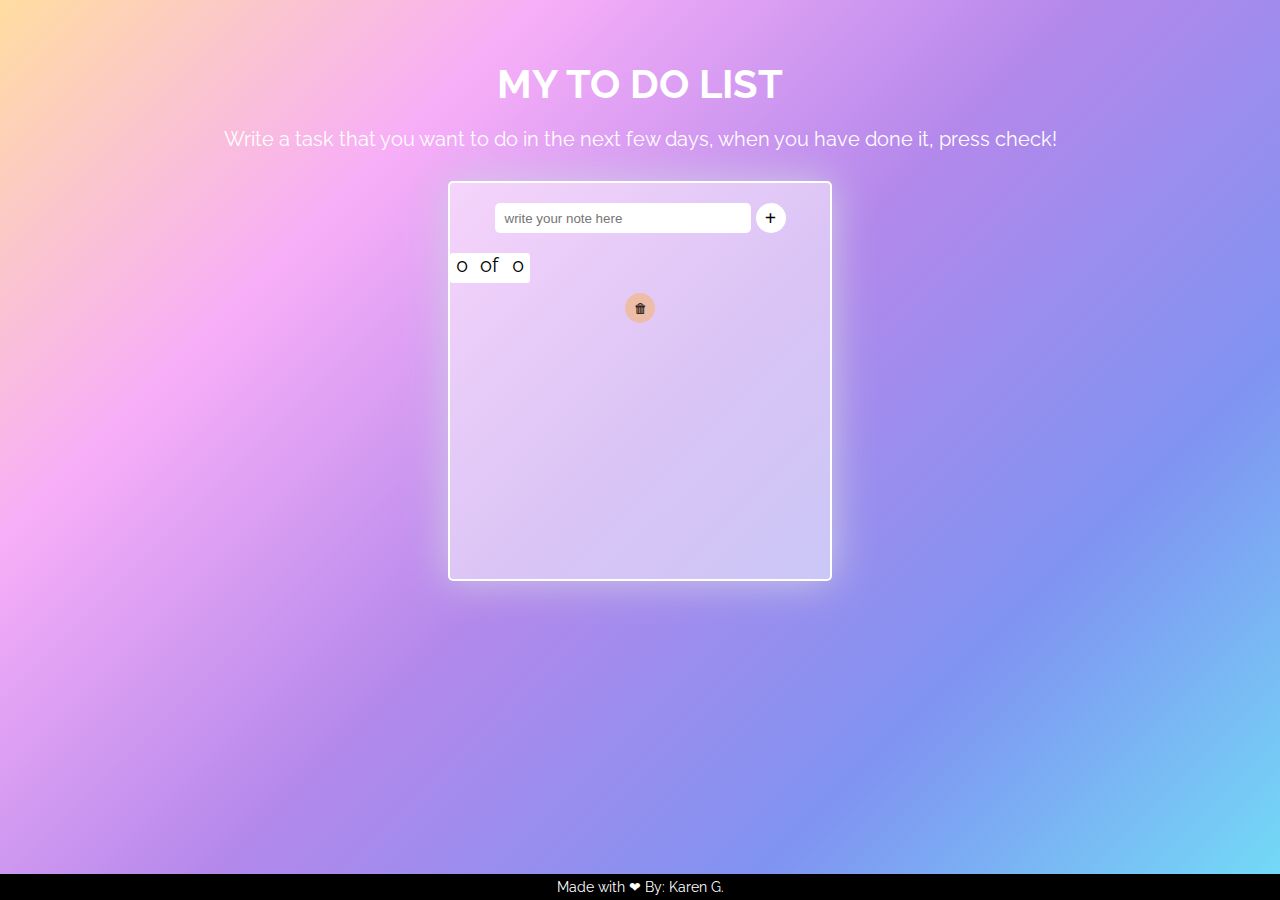
==== index.html @ 77fcb5bc "rename index file" ====
<!DOCTYPE html>
<html lang="en">

<head>
    <meta charset="UTF-8">
    <meta http-equiv="X-UA-Compatible" content="IE=edge">
    <meta name="viewport" content="width=device-width, initial-scale=1.0">
    <title>Document</title>
    <link rel="stylesheet" href="./todolist.css">
    <link href="https://fonts.googleapis.com/css2?family=Raleway:wght@200&display=swap" rel="stylesheet">
</head>

<body>
    <div class="title-container">
        <h1 class="tittle">MY TO DO LIST</h1>
    </div>

    <div class="p-container">
        <p class="paragraph">Write a task that you want to do in the next few days, when you have done it, press check!</p>
    </div>

    <div class="task-container">
        <div class="input-container">
            <input type="text" placeholder="write your note here" id="input">
            <input type="button" value="+" id="buttonTask">
        </div>

        <div class="number-container">
            <span class="number-of">0 </span>
            <p> of </p> <span class="totalNotes"> 0</span>
        </div>

        <div class="list"></div>

        <div class="delete">
            <input type="button" value="🗑" class="delete-button">
        </div>

    </div>

    <footer class="footer">
        <p class="footer-text">Made with ❤ By: Karen G.</p>
    </footer>
    <script src="todolist.js"></script>
</body>

</html>
---- todolist.css ----
* {
    box-sizing: border-box;
    padding: 0;
    margin: 0;
}

html {
    font-size: 62.5%;
}

body {
    background: linear-gradient(135deg, #FFDDA1, #F7AEF8, #B388EB, #8093F1, #72DDF7);
    background-repeat: no-repeat;
    height: 100vh;
    display: flex;
    align-items: center;
    flex-direction: column;
    font-family: 'Raleway', sans-serif;
}

.tittle {
    color: white;
}

.title-container {
    display: flex;
    justify-content: center;
    margin-top: 60px;
    font-size: 2rem;
}

.paragraph {
    color: white;
}

.p-container {
    display: flex;
    justify-content: center;
    margin-top: 20px;
    font-size: 2rem;
}

.task-container {
    display: flex;
    flex-direction: column;
    margin-top: 30px;
    background-color: rgba(255, 255, 255, 0.5);
    border-radius: 5px;
    border: 2px #ffffff solid;
    width: 30vw;
    min-height: 400px;
    box-shadow: 0px 0px 40px rgb(209, 205, 231);
}

.input-container {
    margin-top: 20px;
    display: flex;
    justify-content: center;
    align-items: center;
}

#input {
    height: 30px;
    width: 20vw;
    border-radius: 5px;
    border-color: #ffffff;
    margin-bottom: 10px;
    border: 0;
    text-indent: 10px;
}

#buttonTask {
    width: 30px;
    height: 30px;
    margin-left: 5px;
    margin-bottom: 10px;
    font-family: 'Times New Roman', Times, serif;
    font-weight: bold;
    font-size: 2rem;
    background-color: rgb(255, 255, 255);
    border-radius: 50%;
    border: 0;
}

.number-container {
    margin-top: 10px;
    background-color: white;
    height: 30px;
    width: 80px;
    display: flex;
    justify-content: space-around;
    font-size: 2rem;
    margin-bottom: 10px;
    border-radius: 3px;
}

.delete-button {
    display: flex;
    margin: 0 auto;
    justify-content: center;
    background-color: rgb(238, 189, 167);
    width: 30px;
    height: 30px;
    border: 0;
    border-radius: 50%;
}

.list {
    list-style: none;
}

.footer {
    background-color: black;
    display: flex;
    justify-content: center;
    width: 100vw;
    margin-top: auto;
    height: 2vw;
    align-items: center;
}

.footer-text {
    color: white;
    font-size: 1.4rem;
}

.done {
    text-decoration: line-through;
}

.check {
    margin: 5px 5px 5px 15px;
}

.toDo {
    display: flex;
    align-items: center;
}

.text {
    font-size: 1.8rem;
}
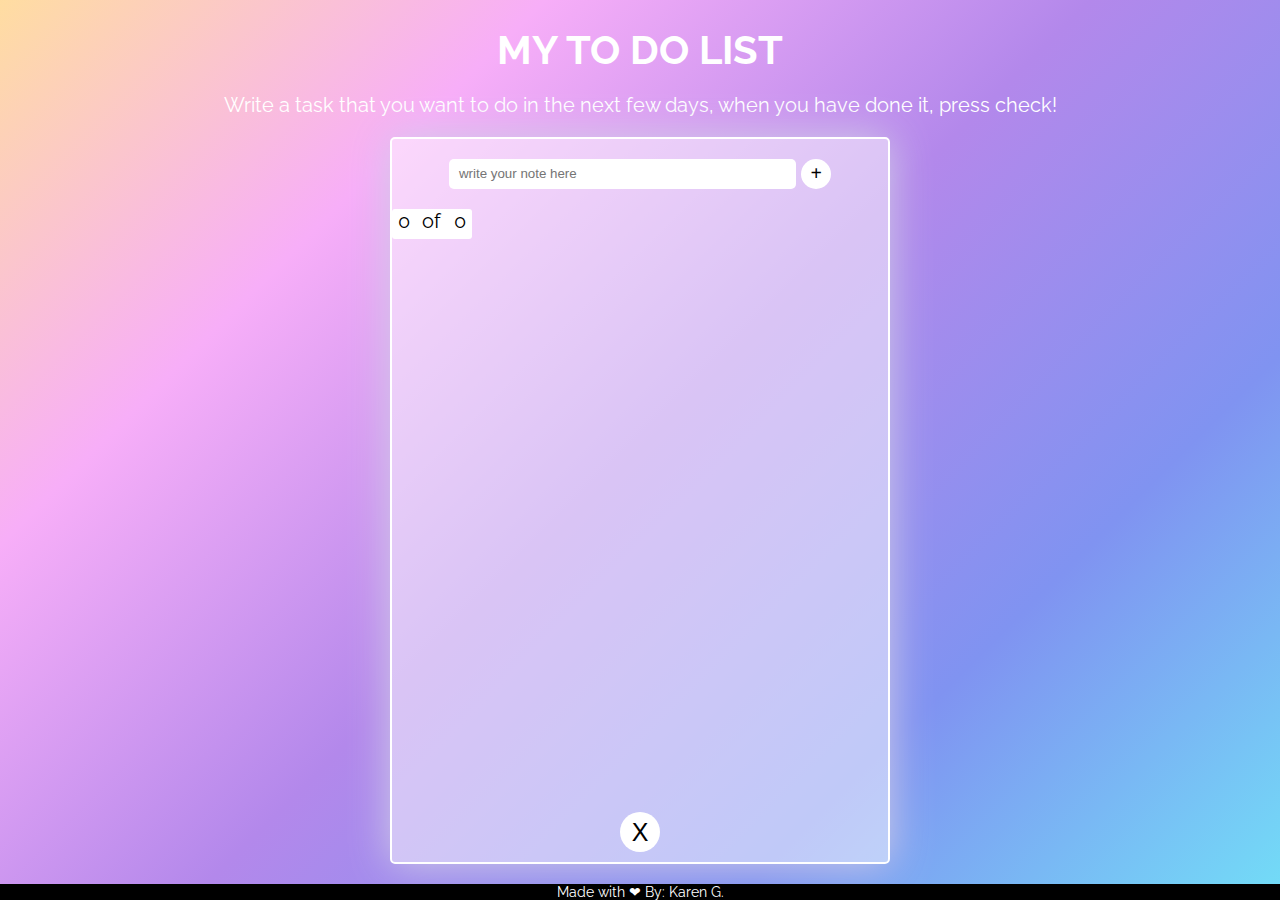
==== commit b7f8c51b: "NEW VALUE DELETTE" ====
--- a/index.html
+++ b/index.html
@@ -33,7 +33,7 @@
         <div class="list"></div>
 
         <div class="delete">
-            <input type="button" value="🗑" class="delete-button">
+            <input type="button" value="X" class="delete-button">
         </div>
 
     </div>
--- a/todolist.css
+++ b/todolist.css
@@ -25,7 +25,7 @@
 .title-container {
     display: flex;
     justify-content: center;
-    margin-top: 60px;
+    padding-top: 2%;
     font-size: 2rem;
 }
 
@@ -36,20 +36,20 @@
 .p-container {
     display: flex;
     justify-content: center;
-    margin-top: 20px;
     font-size: 2rem;
+    padding: 20px 0;
 }
 
 .task-container {
     display: flex;
+    flex: 1;
     flex-direction: column;
-    margin-top: 30px;
     background-color: rgba(255, 255, 255, 0.5);
     border-radius: 5px;
     border: 2px #ffffff solid;
-    width: 30vw;
-    min-height: 400px;
+    width: clamp(30rem, 60vw, 50rem);
     box-shadow: 0px 0px 40px rgb(209, 205, 231);
+    margin-bottom: 20px;
 }
 
 .input-container {
@@ -61,7 +61,7 @@
 
 #input {
     height: 30px;
-    width: 20vw;
+    width: 70%;
     border-radius: 5px;
     border-color: #ffffff;
     margin-bottom: 10px;
@@ -96,17 +96,20 @@
 
 .delete-button {
     display: flex;
-    margin: 0 auto;
+    margin: 0 auto 10px auto;
     justify-content: center;
-    background-color: rgb(238, 189, 167);
-    width: 30px;
-    height: 30px;
+    background-color: rgb(255, 255, 255);
+    width: 40px;
+    height: 40px;
     border: 0;
     border-radius: 50%;
+    font-size: clamp(1rem, 6.5vw, 2.5rem);
 }
 
 .list {
     list-style: none;
+    overflow: auto;
+    flex: 1;
 }
 
 .footer {
@@ -114,8 +117,6 @@
     display: flex;
     justify-content: center;
     width: 100vw;
-    margin-top: auto;
-    height: 2vw;
     align-items: center;
 }
 
@@ -139,4 +140,11 @@
 
 .text {
     font-size: 1.8rem;
+}
+
+@media (max-width: 768px) {
+    .p-container {
+        max-width: 80vw;
+        text-align: center;
+    }
 }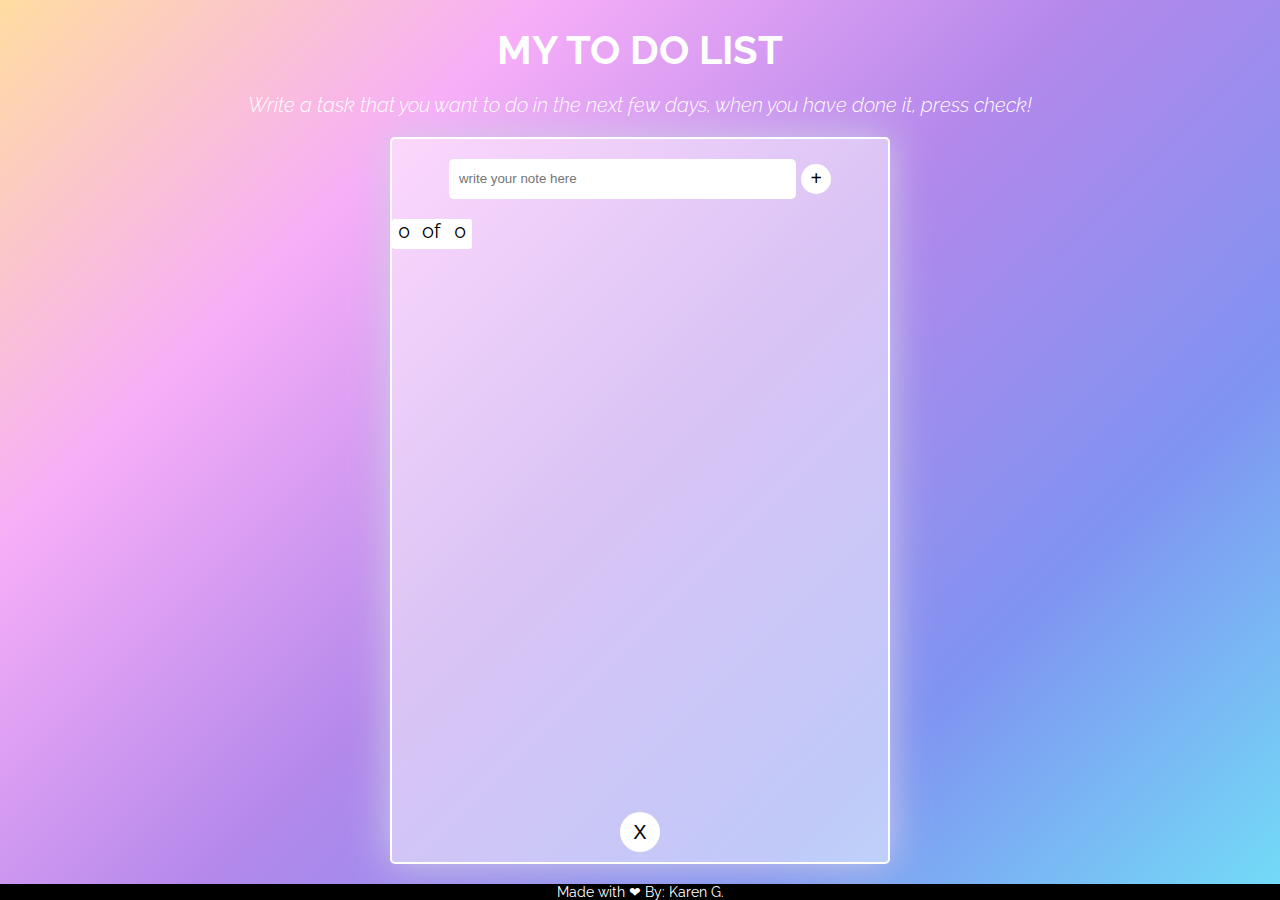
==== commit 5e641b15: "font changes, input height changes" ====
--- a/index.html
+++ b/index.html
@@ -5,9 +5,14 @@
     <meta charset="UTF-8">
     <meta http-equiv="X-UA-Compatible" content="IE=edge">
     <meta name="viewport" content="width=device-width, initial-scale=1.0">
-    <title>Document</title>
+    <title>To Do List</title>
+
+    <link href="https://fonts.googleapis.com/css2?family=Raleway:wght@200&display=swap" rel="stylesheet">
+    <link rel="preconnect" href="https://fonts.googleapis.com">
+    <link rel="preconnect" href="https://fonts.gstatic.com" crossorigin>
+    <link href="https://fonts.googleapis.com/css2?family=Raleway:ital,wght@0,200;0,300;0,400;0,500;0,600;1,300&display=swap" rel="stylesheet">
+
     <link rel="stylesheet" href="./todolist.css">
-    <link href="https://fonts.googleapis.com/css2?family=Raleway:wght@200&display=swap" rel="stylesheet">
 </head>
 
 <body>
--- a/todolist.css
+++ b/todolist.css
@@ -31,6 +31,7 @@
 
 .paragraph {
     color: white;
+    font-style: italic;
 }
 
 .p-container {
@@ -38,6 +39,7 @@
     justify-content: center;
     font-size: 2rem;
     padding: 20px 0;
+    font-weight: 300;
 }
 
 .task-container {
@@ -60,7 +62,7 @@
 }
 
 #input {
-    height: 30px;
+    height: 40px;
     width: 70%;
     border-radius: 5px;
     border-color: #ffffff;
@@ -70,6 +72,7 @@
 }
 
 #buttonTask {
+    max-width: 30px;
     width: 30px;
     height: 30px;
     margin-left: 5px;
@@ -103,7 +106,8 @@
     height: 40px;
     border: 0;
     border-radius: 50%;
-    font-size: clamp(1rem, 6.5vw, 2.5rem);
+    font-size: 20px;
+    /* clamp(1rem, 6.5vw, 2.5rem); */
 }
 
 .list {
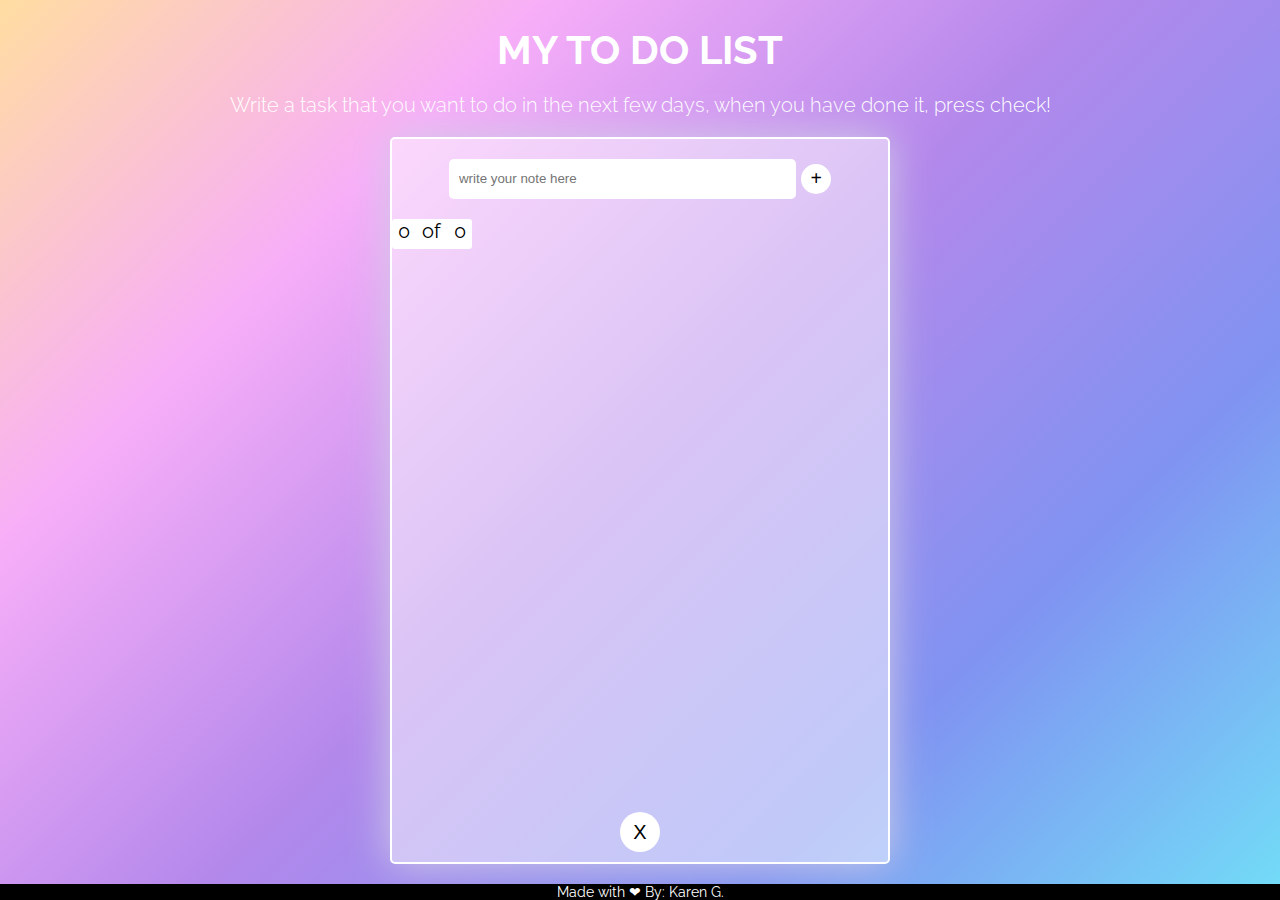
==== commit 6990dbd8: "font changes" ====
--- a/index.html
+++ b/index.html
@@ -11,6 +11,7 @@
     <link rel="preconnect" href="https://fonts.googleapis.com">
     <link rel="preconnect" href="https://fonts.gstatic.com" crossorigin>
     <link href="https://fonts.googleapis.com/css2?family=Raleway:ital,wght@0,200;0,300;0,400;0,500;0,600;1,300&display=swap" rel="stylesheet">
+
 
     <link rel="stylesheet" href="./todolist.css">
 </head>
--- a/todolist.css
+++ b/todolist.css
@@ -31,7 +31,7 @@
 
 .paragraph {
     color: white;
-    font-style: italic;
+    font-family: 'Raleway', sans-serif;
 }
 
 .p-container {
